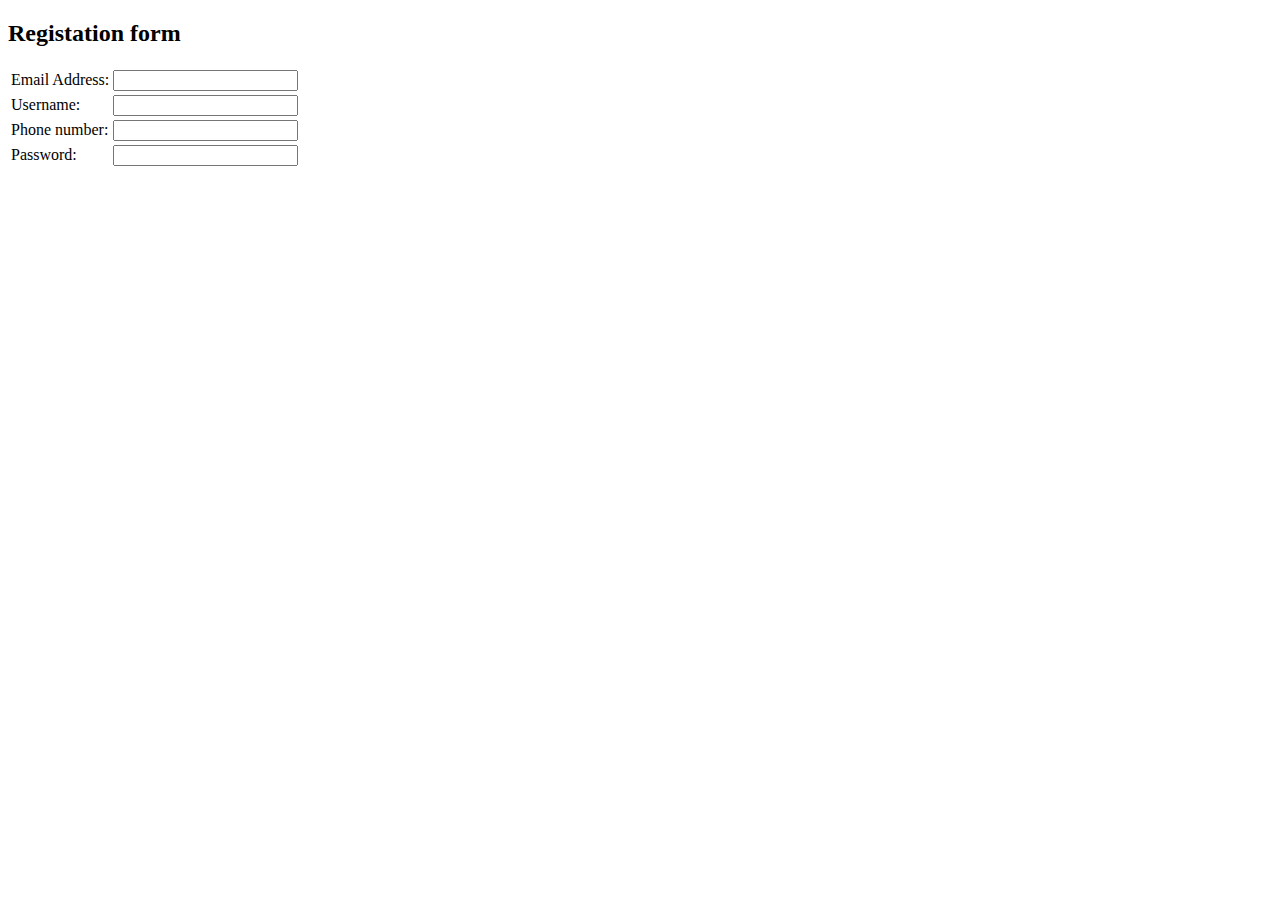
==== register.htm @ 91d798dd "init project" ====
<!DOCTYPE html>
<html lang="en">

<head>
    <meta charset="UTF-8">
    <meta http-equiv="X-UA-Compatible" content="IE=edge">
    <meta name="viewport" content="width=device-width, initial-scale=1.0">
    <title>Document</title>
</head>

<body>
    <form action="">
        <h2>Registation form</h2>
        <table>
            <tr>
                <td> Email Address: </td>
                <td> <input type=”text”> </td>
            </tr>
            <tr>
                <td> Username: </td>
                <td> <input type=”text” > </td>
            </tr>
            <tr>
                <td> Phone number: </td>
                <td> <input type=”text” > </td>
            </tr>
            <tr>
                <td> Password: </td>
                <td> <input type=”Password” > </td>
            </tr>
        </table>
    </form>
</body>

</html>
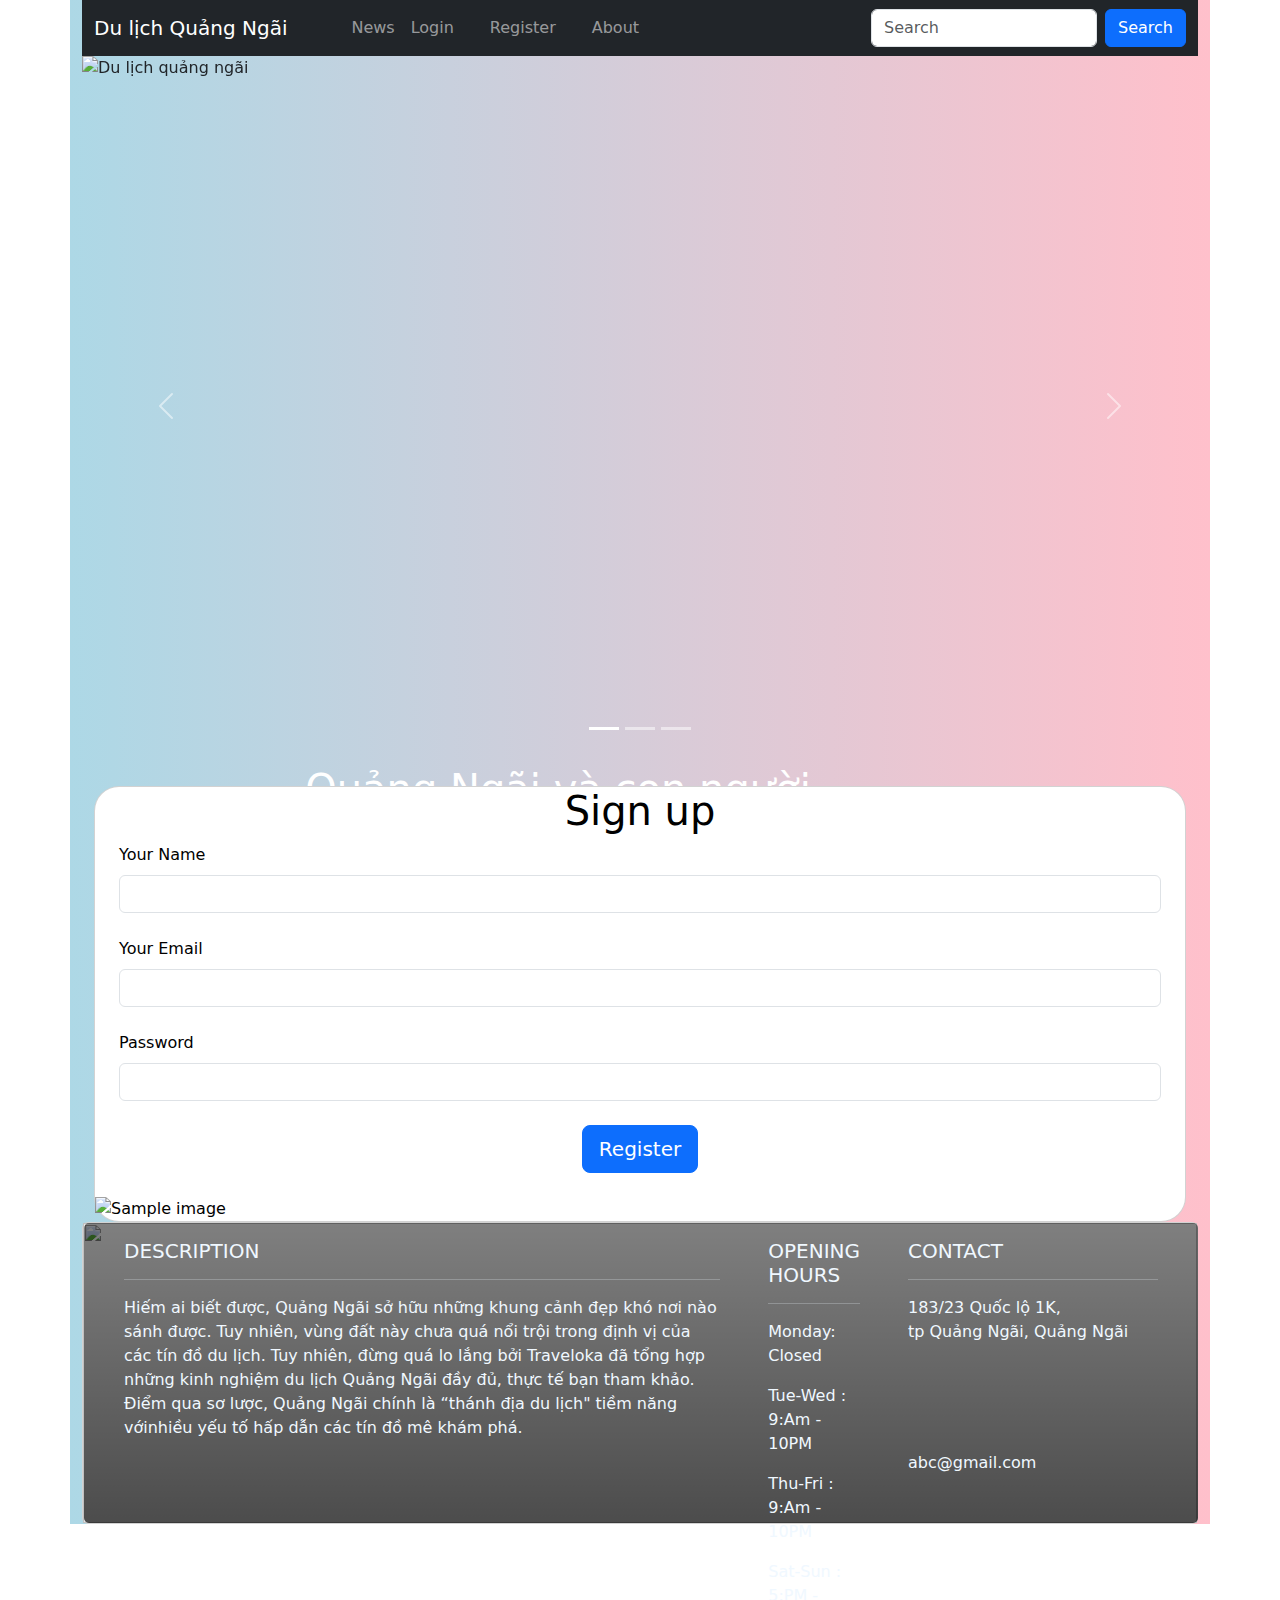
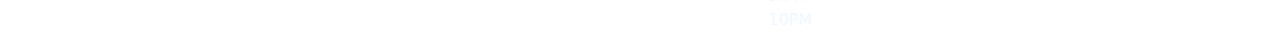
==== commit f8b5e1b1: "ok" ====
--- a/register.htm
+++ b/register.htm
@@ -1,3 +1,7 @@
+
+
+
+
 <!DOCTYPE html>
 <html lang="en">
 
@@ -6,30 +10,227 @@
     <meta http-equiv="X-UA-Compatible" content="IE=edge">
     <meta name="viewport" content="width=device-width, initial-scale=1.0">
     <title>Document</title>
+
+    <link rel="stylesheet" href="https://cdnjs.cloudflare.com/ajax/libs/font-awesome/6.1.1/css/all.min.css" integrity="sha512-KfkfwYDsLkIlwQp6LFnl8zNdLGxu9YAA1QvwINks4PhcElQSvqcyVLLD9aMhXd13uQjoXtEKNosOWaZqXgel0g==" crossorigin="anonymous" referrerpolicy="no-referrer" />
+    <link href="https://cdn.jsdelivr.net/npm/bootstrap@5.1.3/dist/css/bootstrap.min.css" rel="stylesheet">
+    <script src="https://cdn.jsdelivr.net/npm/bootstrap@5.1.3/dist/js/bootstrap.bundle.min.js"></script>
+    <meta name="google-site-verification" content="Sgm8UNZdfaygU3gzTI-pLdXJlkpY30Rg9vvi_wP6a4U" />
+    <!-- Global site tag (gtag.js) - Google Analytics -->
+    <script async src="https://www.googletagmanager.com/gtag/js?id=G-XXP3CM831B"></script>
+    <script>
+        window.dataLayer = window.dataLayer || [];
+
+        function gtag() {
+            dataLayer.push(arguments);
+        }
+        gtag('js', new Date());
+
+        gtag('config', 'G-XXP3CM831B');
+    </script>
+    <!-- Messenger Chat Plugin Code -->
+    <div id="fb-root"></div>
+
+    <!-- Your Chat Plugin code -->
+    <div id="fb-customer-chat" class="fb-customerchat">
+    </div>
+
+    <script>
+        var chatbox = document.getElementById('fb-customer-chat');
+        chatbox.setAttribute("page_id", "107654771903775");
+        chatbox.setAttribute("attribution", "biz_inbox");
+    </script>
+
+    <!-- Your SDK code -->
+    <script>
+        window.fbAsyncInit = function () {
+            FB.init({
+                xfbml: true,
+                version: 'v13.0'
+            });
+        };
+
+        (function (d, s, id) {
+            var js, fjs = d.getElementsByTagName(s)[0];
+            if (d.getElementById(id)) return;
+            js = d.createElement(s);
+            js.id = id;
+            js.src = 'https://connect.facebook.net/en_US/sdk/xfbml.customerchat.js';
+            fjs.parentNode.insertBefore(js, fjs);
+        }(document, 'script', 'facebook-jssdk'));
+    </script>
+    <link rel="stylesheet" href="style.css">
 </head>
 
-<body>
-    <form action="">
-        <h2>Registation form</h2>
-        <table>
-            <tr>
-                <td> Email Address: </td>
-                <td> <input type=”text”> </td>
-            </tr>
-            <tr>
-                <td> Username: </td>
-                <td> <input type=”text” > </td>
-            </tr>
-            <tr>
-                <td> Phone number: </td>
-                <td> <input type=”text” > </td>
-            </tr>
-            <tr>
-                <td> Password: </td>
-                <td> <input type=”Password” > </td>
-            </tr>
-        </table>
-    </form>
+<body >
+  <div class="container" style="background-image: linear-gradient(to right,lightblue,pink);">
+    <nav class="navbar navbar-expand-sm navbar-dark bg-dark">
+        <div class="container-fluid">
+          <a class="navbar-brand" href="index.htm">Du lịch Quảng Ngãi</a>
+          <button class="navbar-toggler" type="button" data-bs-toggle="collapse" data-bs-target="#mynavbar">
+            <span class="navbar-toggler-icon"></span>
+          </button>
+          <div class="collapse navbar-collapse" id="mynavbar">
+            <ul class="navbar-nav me-auto">
+              <li class="nav-item">
+                <li class="nav-item">
+                  <a class="nav-link" href="news.html">News</a>
+                </li>
+                <a class="nav-link" href="login.htm">Login</a>
+              </li>
+              <li class="nav-item">
+                <a class="nav-link" href="register.htm">Register</a>
+              </li>
+              <li class="nav-item">
+                <a class="nav-link" href="about.htm">About</a>
+              </li>
+            </ul>
+            <form class="d-flex">
+              <input class="form-control me-2" type="text" placeholder="Search">
+              <button class="btn btn-primary" type="button">Search</button>
+            </form>
+          </div>
+        </div>
+      </nav>
+    <!-- Carousel -->
+<div id="demo" class="carousel slide" data-bs-ride="carousel">
+
+    <!-- Indicators/dots -->
+    <div class="carousel-indicators">
+      <button type="button" data-bs-target="#demo" data-bs-slide-to="0" class="active"></button>
+      <button type="button" data-bs-target="#demo" data-bs-slide-to="1"></button>
+      <button type="button" data-bs-target="#demo" data-bs-slide-to="2"></button>
+    </div>
+  
+    <!-- The slideshow/carousel -->
+    <div class="carousel-inner">
+      <div class="carousel-item active">
+        <img height="700px" width="1000px" src="https://khongsolac.com/wp-content/uploads/2019/10/dia-diem-du-lich-quang-ngai-25.jpg" alt="Du lịch quảng ngãi" class="d-block w-100">
+      </div>
+      <div class="carousel-item">
+        <img height="700px" width="1000px"src="https://media.truyenhinhdulich.vn/upload/news/3202_quang_ngai_khai_thac_loi_the_tu_du_lich_cong_dong_06153806032019.jpg" alt="Du lịch quảng ngãi" class="d-block w-100">
+      </div>
+      <div class="carousel-item">
+        <img height="700px" width="1000px"src="https://cdn3.ivivu.com/2016/11/du-lich-quang-ngai-ivivu-2.jpg" alt="Du lịch quảng ngãi" class="d-block w-100">
+      </div>
+    </div>
+  
+    <!-- Left and right controls/icons -->
+    <button class="carousel-control-prev" type="button" data-bs-target="#demo" data-bs-slide="prev">
+      <span class="carousel-control-prev-icon"></span>
+    </button>
+    <button class="carousel-control-next" type="button" data-bs-target="#demo" data-bs-slide="next">
+      <span class="carousel-control-next-icon"></span>
+    </button>
+  </div>
+  
+    <div id="panner">
+        <div id="text">
+            <h1>Quảng Ngãi và con người.</h1>
+            <p>Nơi thiên nhiên lắng đọng cùng thời gian</p>
+        </div>
+        <img id="img-panner" src=" https://topquangngai.vn/wp-content/uploads/2021/09/canh-dep-quang-ngai-nhin-tu-tren-cao-Cau-Tre-Xom-Lan-Quang-Ngai-VnExpress_1562727563_VnEx.jpg" alt="">
+    </div>
+    <div class="container h-100">
+      <div class="row ">
+        <div class="col-lg-12 col-xl-11">
+          <div class="card text-black" style="border-radius: 25px;">
+              <div class="row justify-content-center">
+                <div class="col-md-10 col-lg-6 col-xl-5">
+  
+                  <p class="text-center h1 ">Sign up</p>
+  
+                  <form class="mx-1 mx-md-4">
+  
+                    <div class="d-flex mb-4">
+                      <div class="form-outline flex-fill">
+                          <label class="form-label" >Your Name</label>
+                        <input type="text"  class="form-control" />
+                      </div>
+                    </div>
+  
+                    <div class="d-flex mb-4">
+                      <div class="form-outline flex-fill">
+                          <label class="form-label" >Your Email</label>
+                        <input type="email" class="form-control" />
+                      </div>
+                    </div>
+  
+                    <div class="d-flex  mb-4">
+                      <div class="form-outline flex-fill">
+                          <label class="form-label" >Password</label>
+                        <input type="password"  class="form-control" />
+                      </div>
+                    </div>
+  
+                    
+  
+                   
+  
+                    <div class="d-flex justify-content-center mx-4 mb-3 mb-lg-4">
+                      <button type="button" class="btn btn-primary btn-lg">Register</button>
+                    </div>
+  
+                  </form>
+  
+                </div>
+                <div class="col-md-10 col-lg-6 col-xl-7 d-flex align-items-center ">
+  
+                  <img src="https://mdbcdn.b-cdn.net/img/Photos/new-templates/bootstrap-registration/draw1.webp" class="img-fluid" alt="Sample image">
+  
+                </div>
+              </div>
+          </div>
+        </div>
+      </div>
+    </div>
+    <div  id="footer ">
+        <div class="card">
+            <img class="w-100 " height="300px" src="https://gotour.com.vn/wp-content/uploads/2021/04/Ganh-Yen-Binh-Son.jpg">
+    
+            <div class="d-flex card-img-overlay " style="background-image: linear-gradient(rgba(0,0,0,0.5),rgba(0,0,0,0.7));height: inherit;width:100%;margin-left: 1px;">
+                <div class="mx-4" style="color: aliceblue;">
+                    <h5>DESCRIPTION</h5>
+                    <hr size="3px" color="white">
+                    <p style="color: aliceblue;">Hiếm ai biết được, Quảng Ngãi sở hữu 
+                        những khung cảnh đẹp khó nơi nào sánh được. Tuy nhiên, vùng đất này chưa quá 
+                        nổi trội trong định vị của các tín đồ du lịch. Tuy nhiên, đừng quá lo lắng bởi 
+                        Traveloka đã tổng hợp những kinh nghiệm du lịch Quảng Ngãi đầy đủ, thực tế bạn tham khảo. Điểm qua sơ lược,
+                         Quảng Ngãi chính là “thánh địa du lịch" tiềm năng vớinhiều yếu tố hấp dẫn các tín đồ mê khám phá.
+                    </p>
+                </div>
+    
+                <div class="mx-4 " style="color: aliceblue;">
+                    <h5>OPENING HOURS</h5>
+                    <hr size="3px" color="white">
+                    <p style="color: aliceblue;"><span class="text-color">Monday: </span>Closed</p>
+                    <p style="color: aliceblue;"><span class="text-color">Tue-Wed :</span> 9:Am - 10PM</p>
+                    <p style="color: aliceblue;"><span class="text-color">Thu-Fri :</span> 9:Am - 10PM</p>
+                    <p style="color: aliceblue;"><span class="text-color">Sat-Sun :</span> 5:PM - 10PM</p>
+                </div>
+                
+    
+                <div class="mx-4 " style="color: aliceblue;">
+                    <h5>CONTACT</h5>
+                    <hr size="3px" color="white">
+    
+                    <div>
+                        <i class="fas fa-home mb-2"></i>
+                        183/23 Quốc lộ 1K,<br>tp Quảng Ngãi, Quảng Ngãi
+                    </div>
+                    <iframe src="https://www.google.com/maps/embed?pb=!1m18!1m12!1m3!1d3918.0559644187097!2d106.76812301462361!3d10.883348092249054!2m3!1f0!2f0!3f0!3m2!1i1024!2i768!4f13.1!3m3!1m2!1s0x3174d862ab519f51%3A0xc097ba6ae9a81d67!2zMTgzIFF14buRYyBs4buZIDFLLCBMaW5oIFh1w6JuLCBUaOG7pyDEkOG7qWMsIFRow6BuaCBwaOG7kSBI4buTIENow60gTWluaCwgVmlldG5hbQ!5e0!3m2!1sen!2s!4v1625977697337!5m2!1sen!2s" width="250" height="100" style="border:0;" allowfullscreen="" loading="lazy"></iframe>
+                    <br>
+                    <div>
+                        <i class="fas fa-envelope mt-2"></i>
+                        abc@gmail.com
+                    </div>
+                    <br>
+                </div>
+    
+               
+            </div>
+        </div>
+    </div>
+  </div>
 </body>
 
 </html>--- a/style.css
+++ b/style.css
@@ -0,0 +1,111 @@
+* {
+
+    box-sizing: border-box;
+  
+  }
+  [class*="col-"] {
+    width: 100%;
+  }
+  @media only screen and (min-width: 768px) {
+    .col-1 {width: 8.33%;}
+    .col-2 {width: 16.66%;}
+    .col-3 {width: 25%;}
+    .col-4 {width: 33.33%;}
+    .col-5 {width: 41.66%;}
+    .col-6 {width: 50%;}
+    .col-7 {width: 58.33%;}
+    .col-8 {width: 66.66%;}
+    .col-9 {width: 75%;}
+    .col-10 {width: 83.33%;}
+    .col-11 {width: 91.66%;}
+    .col-12 {width: 100%;}
+  }
+  @media only screen and (min-width: 922px) {
+    .col-s-1 {width: 8.33%;}
+    .col-s-2 {width: 16.66%;}
+    .col-s-3 {width: 25%;}
+    .col-s-4 {width: 33.33%;}
+    .col-s-5 {width: 41.66%;}
+    .col-s-6 {width: 50%;}
+    .col-s-7 {width: 58.33%;}
+    .col-s-8 {width: 66.66%;}
+    .col-s-9 {width: 75%;}
+    .col-s-10 {width: 83.33%;}
+    .col-s-11 {width: 91.66%;}
+    .col-s-12 {width: 100%;}
+  }
+ul li {
+    list-style: none;
+    float: left;
+    margin-left: 20px;
+}
+
+ul li a {
+    text-decoration: none;
+}
+#menu {
+    width: 100%;
+    height: 50px;
+    background-color: #f2f2f2;
+    top: 0;
+    left: 0;
+    z-index: 999;
+    
+}
+#right {
+    float: right;
+    margin-right: 20px;
+}
+
+#img-panner {
+    margin-top: 30px;
+    width: 100%;
+}
+
+#panner {
+    position: relative;
+}
+
+#text {
+    position: absolute;
+    color: #fff;
+    top: 30%;
+    left: 20%;
+}
+
+#body {
+   margin-left: 10%;
+}
+
+#row1 {
+    float: left;
+    margin-right: 20px;
+}
+
+#row2 {
+    float: left;
+    margin-right: 20px;
+
+}
+#footer{
+    margin-top: 50px;
+   margin-left: 10%;
+
+}
+#footer1{
+    float: left;
+    margin-right: 15px;
+    width: 500px;
+}
+#footer2{
+    float: left;
+    margin-right: 15px;
+    width: 500px;
+
+}
+#footer3{
+    float: left;
+    margin-right: 15px;
+    width: 500px;
+
+}